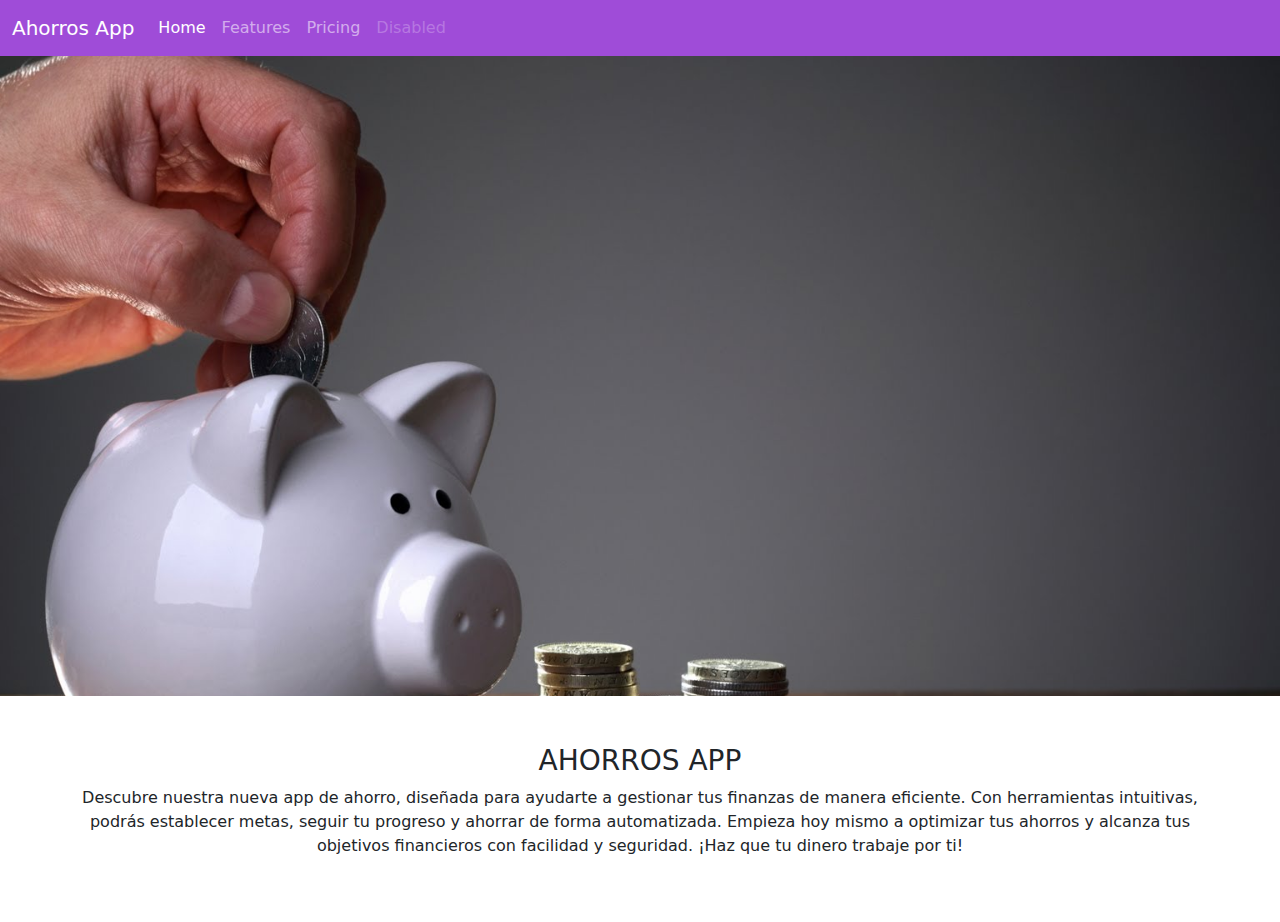
==== index.html @ 476870f1 "cambio uno" ====
<!DOCTYPE html>
<html lang="en">
<head>
    <meta charset="UTF-8">
    <meta name="viewport" content="width=device-width, initial-scale=1.0">
    <title>Document</title>
    <link href="https://cdn.jsdelivr.net/npm/bootstrap@5.3.3/dist/css/bootstrap.min.css" rel="stylesheet" integrity="sha384-QWTKZyjpPEjISv5WaRU9OFeRpok6YctnYmDr5pNlyT2bRjXh0JMhjY6hW+ALEwIH" crossorigin="anonymous">
    <link rel="stylesheet" href="./estilos.css">
</head>
<body>
    <header>
        <nav class="navbar navbar-expand-lg menu navbar-dark">
            <div class="container-fluid">
              <a class="navbar-brand" href="#">Ahorros App</a>
              <button class="navbar-toggler" type="button" data-bs-toggle="collapse" data-bs-target="#navbarNav" aria-controls="navbarNav" aria-expanded="false" aria-label="Toggle navigation">
                <span class="navbar-toggler-icon"></span>
              </button>
              <div class="collapse navbar-collapse" id="navbarNav">
                <ul class="navbar-nav">
                  <li class="nav-item">
                    <a class="nav-link active" aria-current="page" href="#">Home</a>
                  </li>
                  <li class="nav-item">
                    <a class="nav-link" href="#">Features</a>
                  </li>
                  <li class="nav-item">
                    <a class="nav-link" href="#">Pricing</a>
                  </li>
                  <li class="nav-item">
                    <a class="nav-link disabled" aria-disabled="true">Disabled</a>
                  </li>
                </ul>
              </div>
            </div>
          </nav>

        
    </header>
    <main>
        <section class="fondo">

        </section>
        <section class="container mt-5 mb-5">
            <div class="row text-center">
                <div class="col-12">
                    <h3>AHORROS APP</h3>
                    <P>
                        Descubre nuestra nueva app de ahorro, diseñada para ayudarte a gestionar tus finanzas de manera eficiente. Con herramientas intuitivas, podrás establecer metas, seguir tu progreso y ahorrar de forma automatizada. Empieza hoy mismo a optimizar tus ahorros y alcanza tus objetivos financieros con facilidad y seguridad. ¡Haz que tu dinero trabaje por ti!
                    </P>

                </div>

            </div>

        </section>
    </main>
    <footer></footer>
    <script src="https://cdn.jsdelivr.net/npm/bootstrap@5.3.3/dist/js/bootstrap.bundle.min.js" integrity="sha384-YvpcrYf0tY3lHB60NNkmXc5s9fDVZLESaAA55NDzOxhy9GkcIdslK1eN7N6jIeHz" crossorigin="anonymous"></script>
    
    
</body>
</html>
---- estilos.css ----
.fondo{
    background-image: url("./img/fondo.jpg");
    padding: 25%;
    background-position: top center;
    background-size: cover;
    background-attachment: fixed;
}

.menu{
    background-color: #9f4cd8;
}
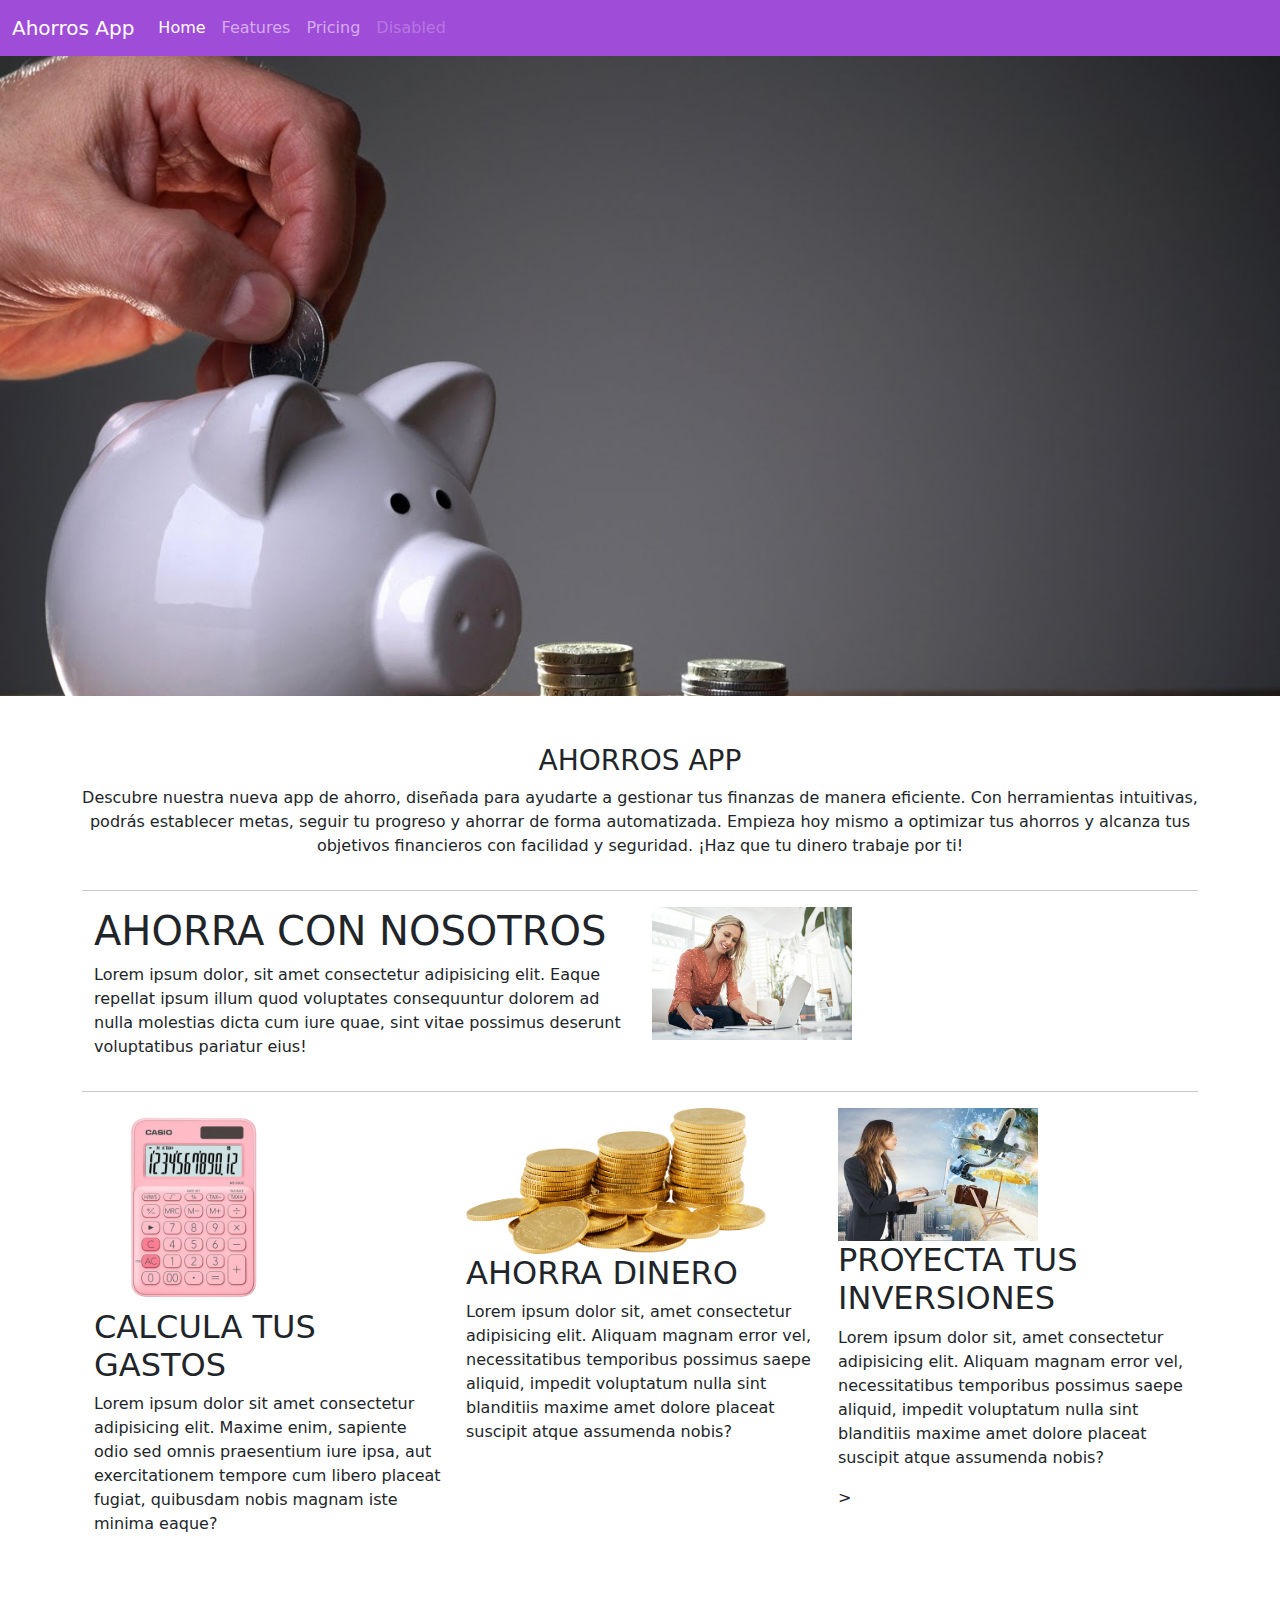
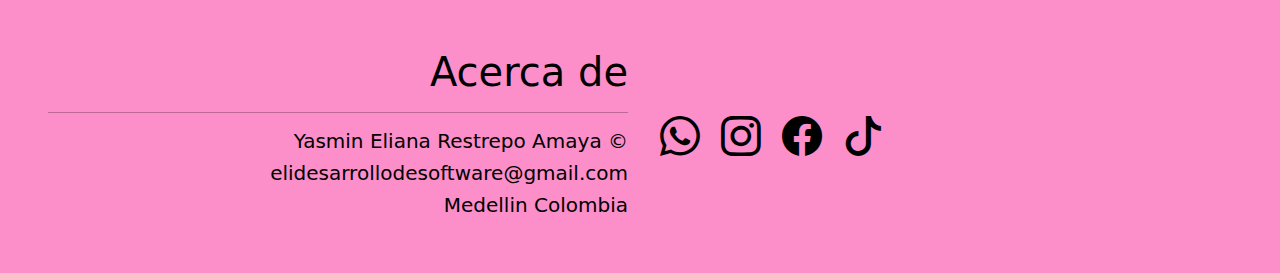
==== commit 54ac6165: "se crea cambio lunes 10 febrero" ====
--- a/index.html
+++ b/index.html
@@ -6,6 +6,7 @@
     <title>Document</title>
     <link href="https://cdn.jsdelivr.net/npm/bootstrap@5.3.3/dist/css/bootstrap.min.css" rel="stylesheet" integrity="sha384-QWTKZyjpPEjISv5WaRU9OFeRpok6YctnYmDr5pNlyT2bRjXh0JMhjY6hW+ALEwIH" crossorigin="anonymous">
     <link rel="stylesheet" href="./estilos.css">
+    <link rel="stylesheet" href="https://cdn.jsdelivr.net/npm/bootstrap-icons@1.11.3/font/bootstrap-icons.min.css">
 </head>
 <body>
     <header>
@@ -51,10 +52,87 @@
                 </div>
 
             </div>
+            <section>
 
-        </section>
+            </section>
+            <hr>
+            <section class="container">
+            <div class="row">
+              <div class="col-6">
+                <h1>AHORRA CON NOSOTROS</h1>
+                <P>
+                  Lorem ipsum dolor, sit amet consectetur adipisicing elit. Eaque repellat ipsum illum quod voluptates consequuntur dolorem ad nulla molestias dicta cum iure quae, sint vitae possimus deserunt voluptatibus pariatur eius!
+                </P>
+              </div>
+              <div class="col-6">
+                <img src="./img/personas.jpg" alt="foto" class="img-fluid" width="200px"> 
+            
+
+
+                  </div>
+                  
+                </div>
+              </div>
+
+            </section>
+            <hr>
+
+            <section class="container">
+              <div class="row">
+                <div class="col-4">
+                  <img src="./img/calculadora.png" alt="foto" class="img-fluid" width="200PX">
+                  <h2>CALCULA TUS GASTOS</h2>
+                  <p>
+                    Lorem ipsum dolor sit amet consectetur adipisicing elit. Maxime enim, sapiente odio sed omnis praesentium iure ipsa, aut exercitationem tempore cum libero placeat fugiat, quibusdam nobis magnam iste minima eaque?
+                  </p>
+
+                </div>
+              <div class="col-4">
+              <img src="./img/monedas.png" alt="foto" class="img-fluid" width="300px" >
+              <h2>AHORRA DINERO</h2>
+              <P>
+                Lorem ipsum dolor sit, amet consectetur adipisicing elit. Aliquam magnam error vel, necessitatibus temporibus possimus saepe aliquid, impedit voluptatum nulla sint blanditiis maxime amet dolore placeat suscipit atque assumenda nobis?
+              </P>
+            </p>
+          </div>
+          <div class="col-4">
+            <img src="./img/viajes.jpg" alt="foto" class="img-fluid" width="200px" >
+            <h2>PROYECTA TUS INVERSIONES</h2>
+            <P>
+              Lorem ipsum dolor sit, amet consectetur adipisicing elit. Aliquam magnam error vel, necessitatibus temporibus possimus saepe aliquid, impedit voluptatum nulla sint blanditiis maxime amet dolore placeat suscipit atque assumenda nobis?
+            </P>>
+  
+          </div>
+            </section>
+         
     </main>
-    <footer></footer>
+
+    <footer>
+      <section class="container-fluid text-black colorfooter p-5">
+        <div class="row">
+          <div class="col-6 text-end">
+            <h1>Acerca de</h1>
+            <hr>
+            <h5>Yasmin Eliana Restrepo Amaya &copy;</h5>
+            <h5>elidesarrollodesoftware@gmail.com</h5>
+            <h5>Medellin Colombia</h5>
+          </div>
+          <div class="col-6 align-self-center">
+            <i class="bi bi-whatsapp fs-1 me-2 ms-2"></i>
+            <i class="bi bi-instagram fs-1 me-2 ms-2"></i>
+            <i class="bi bi-facebook fs-1 me-2 ms-2"></i>
+            <i class="bi bi-tiktok fs-1 me-2 ms-2"></i>
+
+          </div>
+
+
+          </div>
+
+        </div>
+
+      </section>
+    </footer>
+
     <script src="https://cdn.jsdelivr.net/npm/bootstrap@5.3.3/dist/js/bootstrap.bundle.min.js" integrity="sha384-YvpcrYf0tY3lHB60NNkmXc5s9fDVZLESaAA55NDzOxhy9GkcIdslK1eN7N6jIeHz" crossorigin="anonymous"></script>
     
     
--- a/estilos.css
+++ b/estilos.css
@@ -8,4 +8,8 @@
 
 .menu{
     background-color: #9f4cd8;
+}
+
+.colorfooter{
+    background-color: #fc8eca;
 }